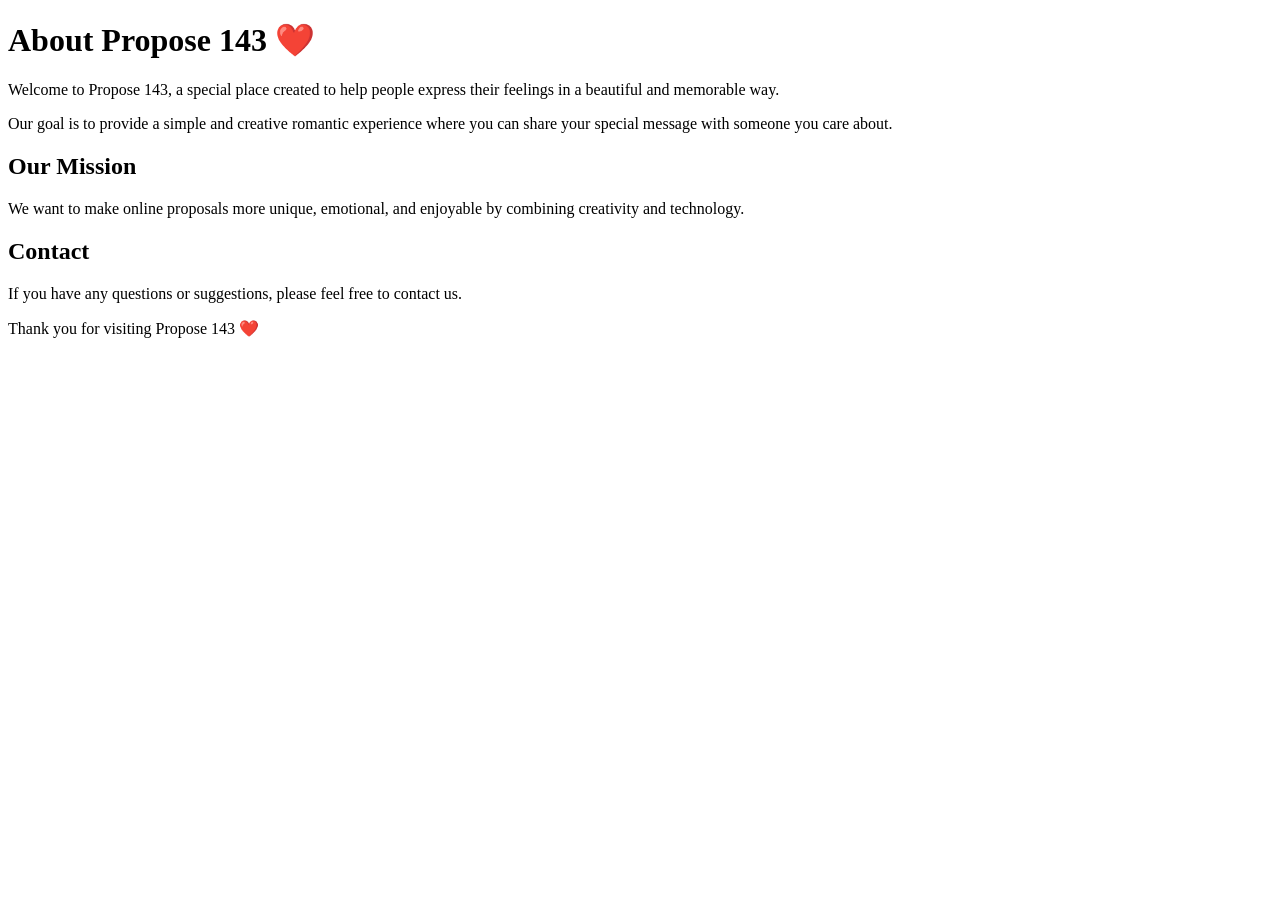
==== about.html @ f1771d20 "Add about.html for Propose 143 website" ====
<!DOCTYPE html>
<html lang="en">
<head>
    <meta charset="UTF-8">
    <meta name="viewport" content="width=device-width, initial-scale=1.0">
    <title>About Us - Propose 143</title>
</head>

<body>

<h1>About Propose 143 ❤️</h1>

<p>
Welcome to Propose 143, a special place created to help people express their feelings
in a beautiful and memorable way.
</p>

<p>
Our goal is to provide a simple and creative romantic experience where you can share
your special message with someone you care about.
</p>

<h2>Our Mission</h2>

<p>
We want to make online proposals more unique, emotional, and enjoyable by combining
creativity and technology.
</p>

<h2>Contact</h2>

<p>
If you have any questions or suggestions, please feel free to contact us.
</p>

<p>
Thank you for visiting Propose 143 ❤️
</p>

</body>
</html>
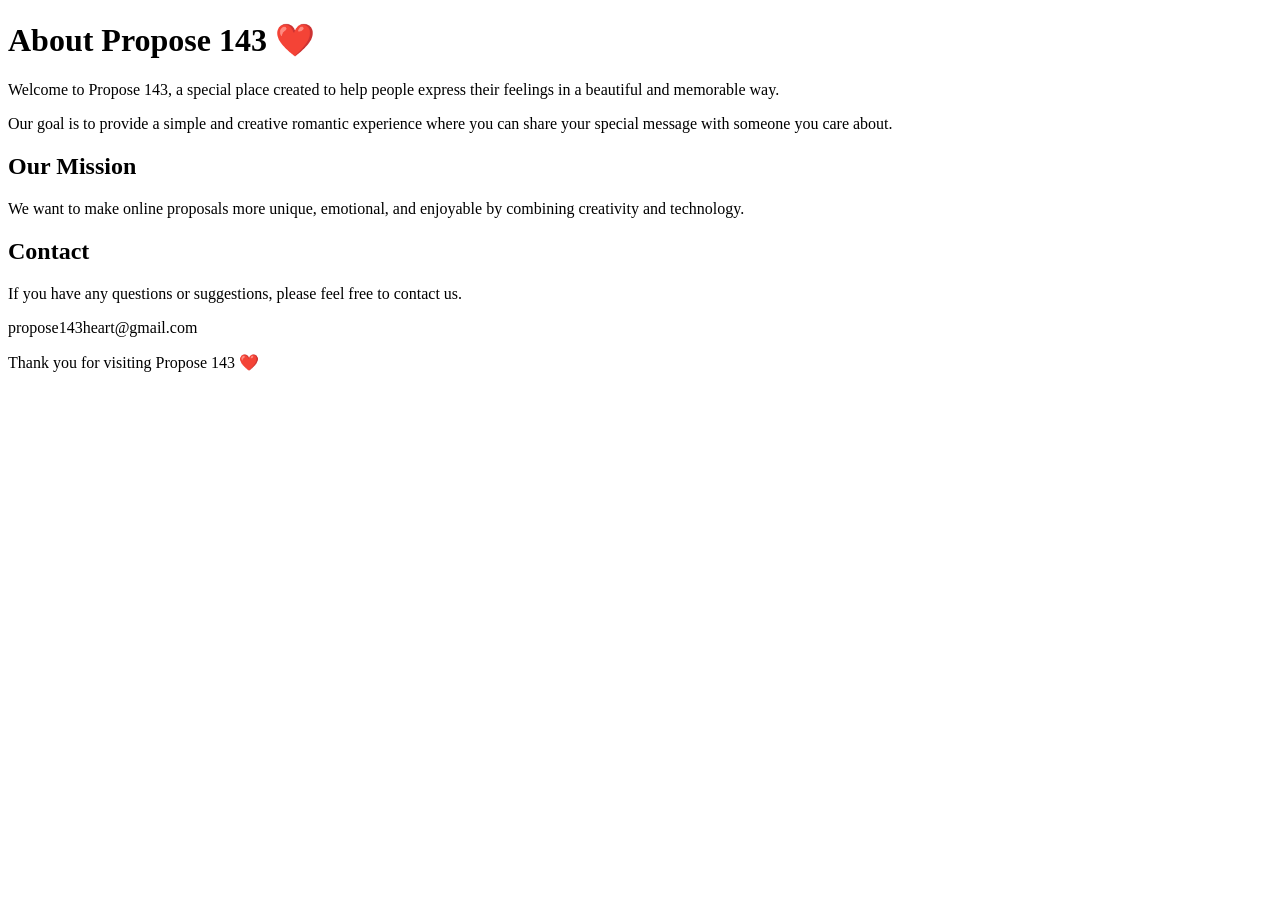
==== commit 2776170f: "Update about.html" ====
--- a/about.html
+++ b/about.html
@@ -3,7 +3,7 @@
 <head>
     <meta charset="UTF-8">
     <meta name="viewport" content="width=device-width, initial-scale=1.0">
-    <title>About Us - Propose 143</title>
+    <title>About Us - Propose 143 ❤️</title>
 </head>
 
 <body>
@@ -32,7 +32,7 @@
 <p>
 If you have any questions or suggestions, please feel free to contact us.
 </p>
-
+propose143heart@gmail.com
 <p>
 Thank you for visiting Propose 143 ❤️
 </p>
